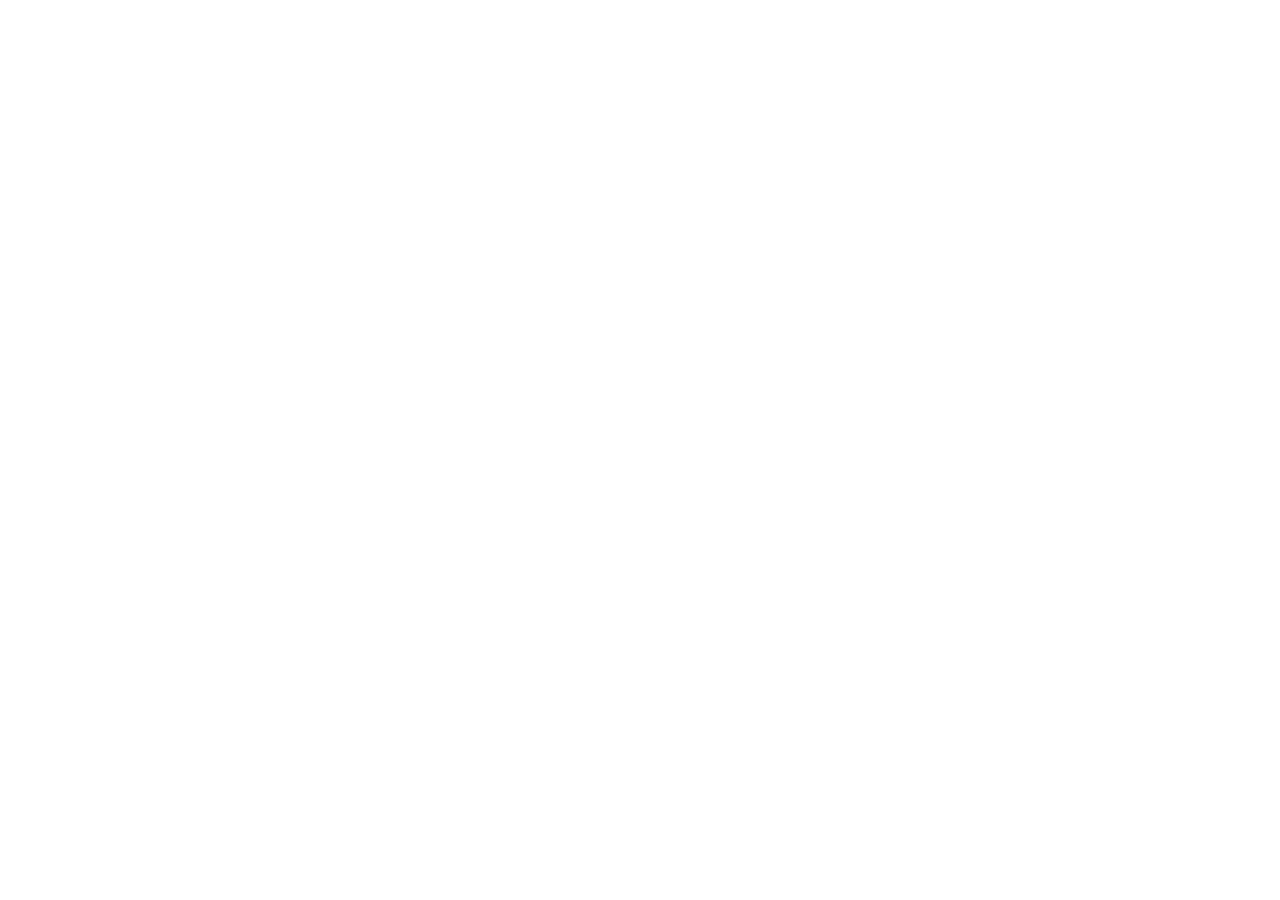
==== Architect.html @ 65053ace "first commit" ====
<!DOCTYPE html>
<html lang="en">
<head>
    <meta charset="UTF-8">
    <meta name="viewport" content="width=device-width, initial-scale=1.0">
    <title>G3 Architect</title>
    <link rel="stylesheet" href="Styles/architect.css">
</head>
<body>
    <header>
        
    </header>
    <main>

    </main>
    <footer>

    </footer>
</body>
</html>
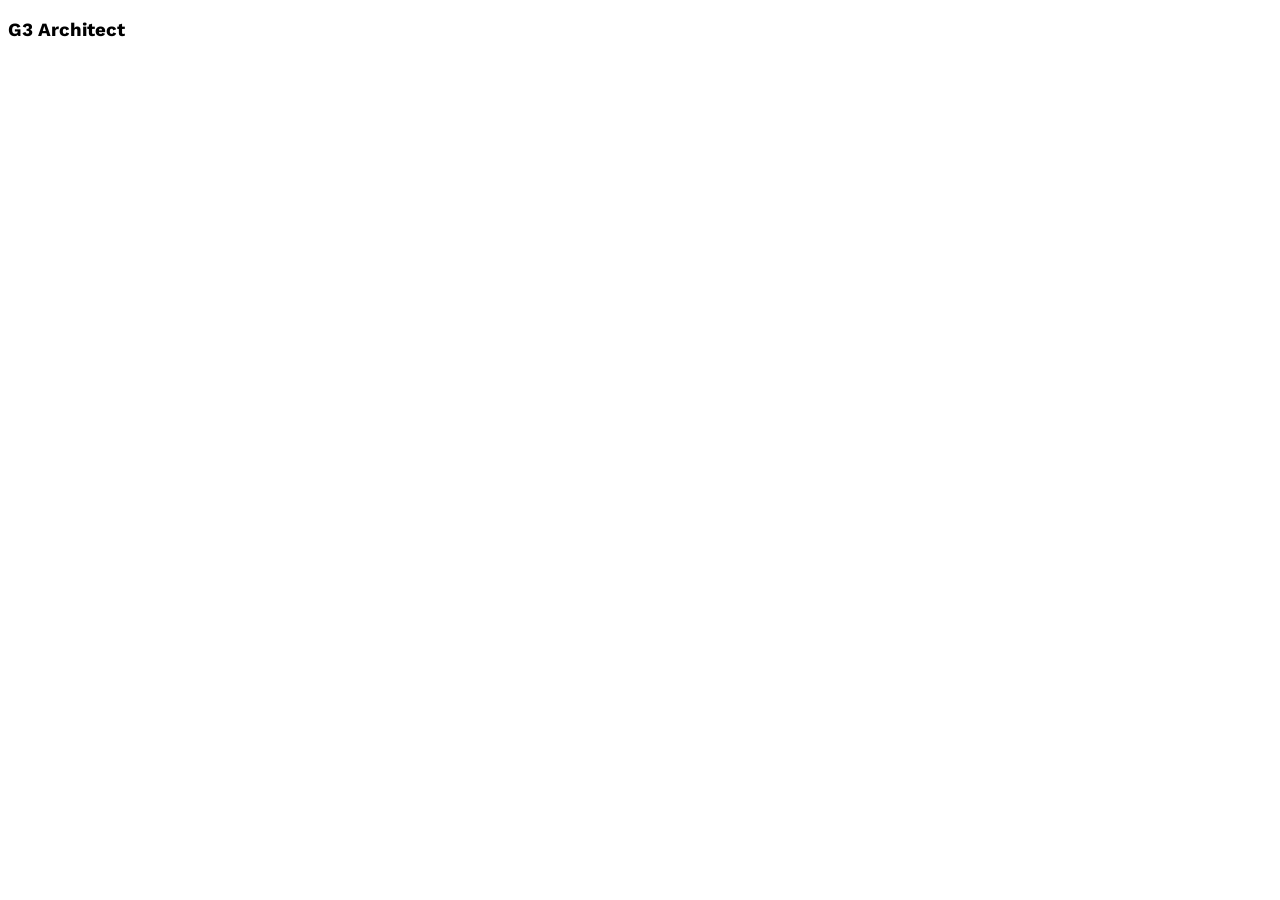
==== commit 5745d573: "Added Google Font" ====
--- a/Architect.html
+++ b/Architect.html
@@ -6,9 +6,11 @@
     <title>G3 Architect</title>
     <link rel="stylesheet" href="Styles/architect.css">
 </head>
-<body>
+<body class="work-sans-font">
     <header>
-        
+        <nav class="navbar">
+            <h3>G3 Architect</h3>
+        </nav>
     </header>
     <main>
 
--- a/Styles/architect.css
+++ b/Styles/architect.css
@@ -0,0 +1,9 @@
+@import url('https://fonts.googleapis.com/css2?family=Work+Sans:ital,wght@0,100..900;1,100..900&display=swap');
+
+
+.work-sans-font {
+    font-family: "Work Sans", sans-serif;
+    font-optical-sizing: auto;
+    font-weight: 400;
+    font-style: normal;
+  }
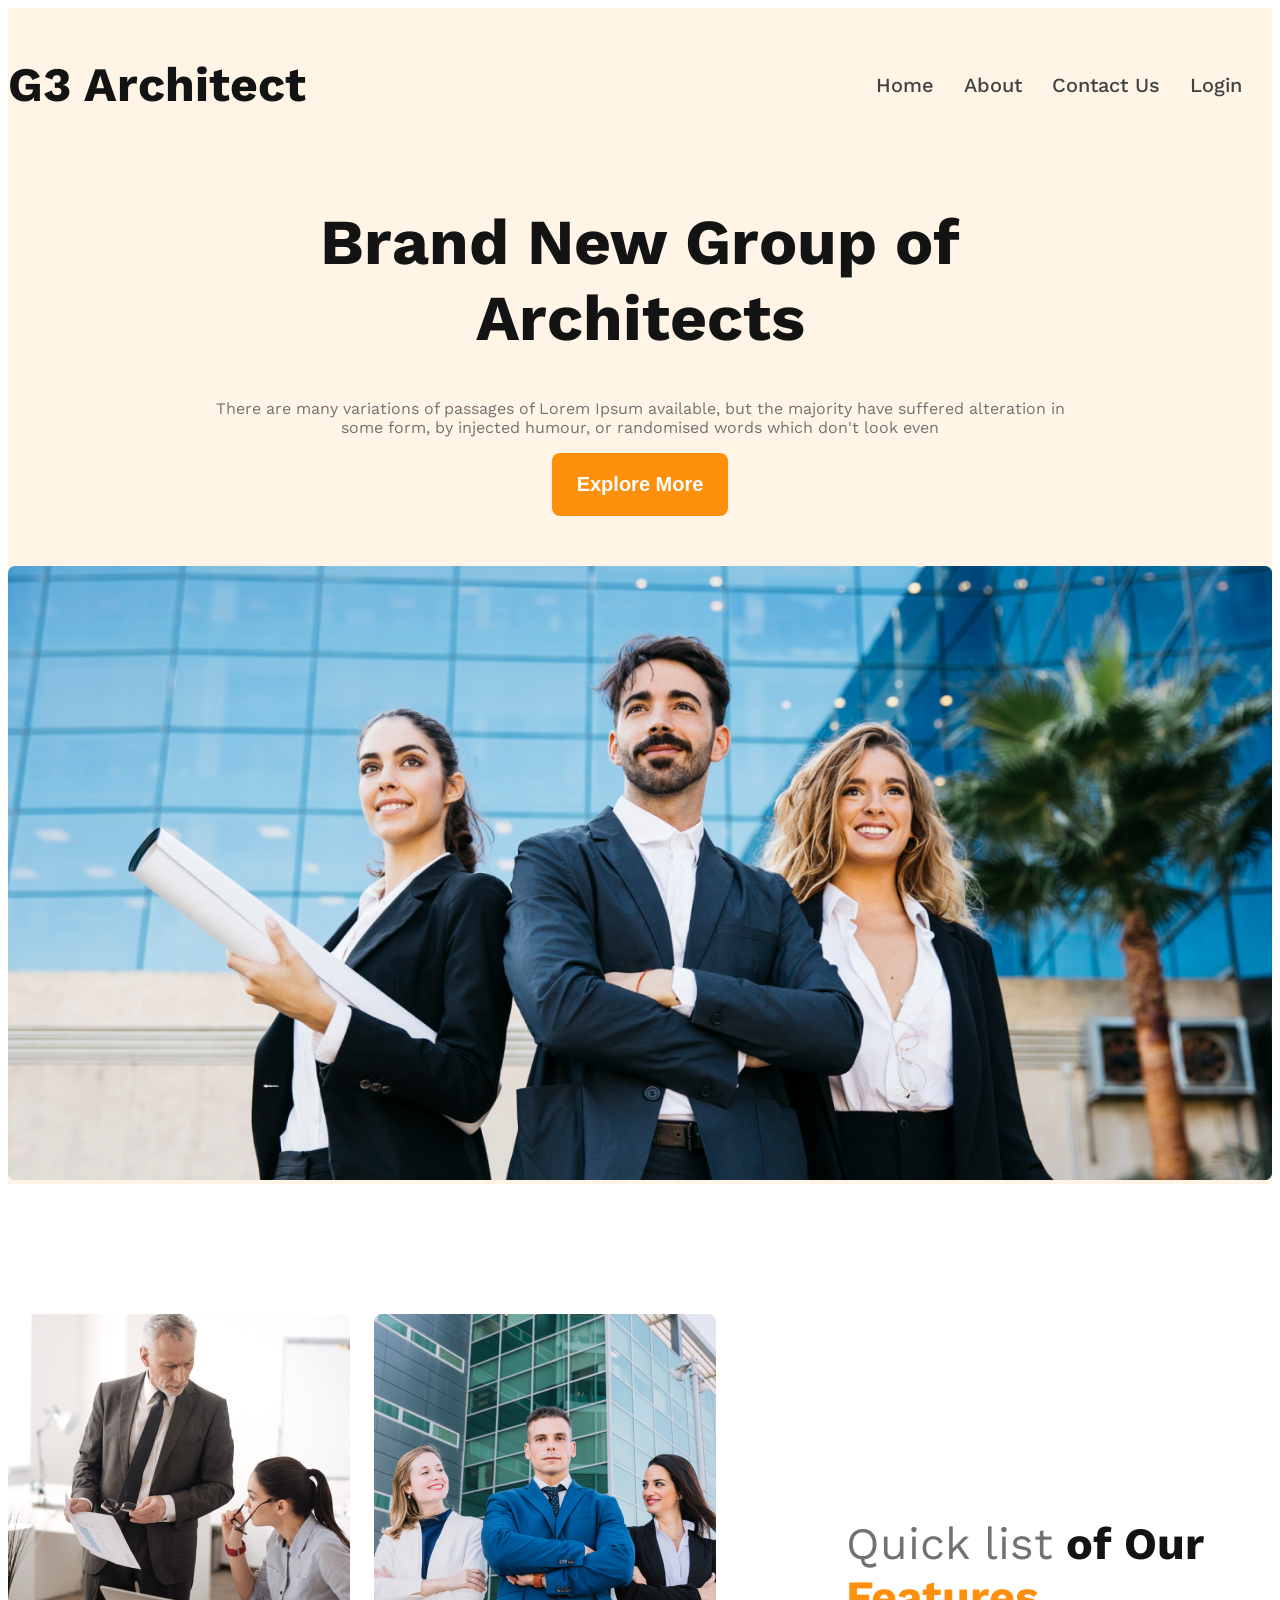
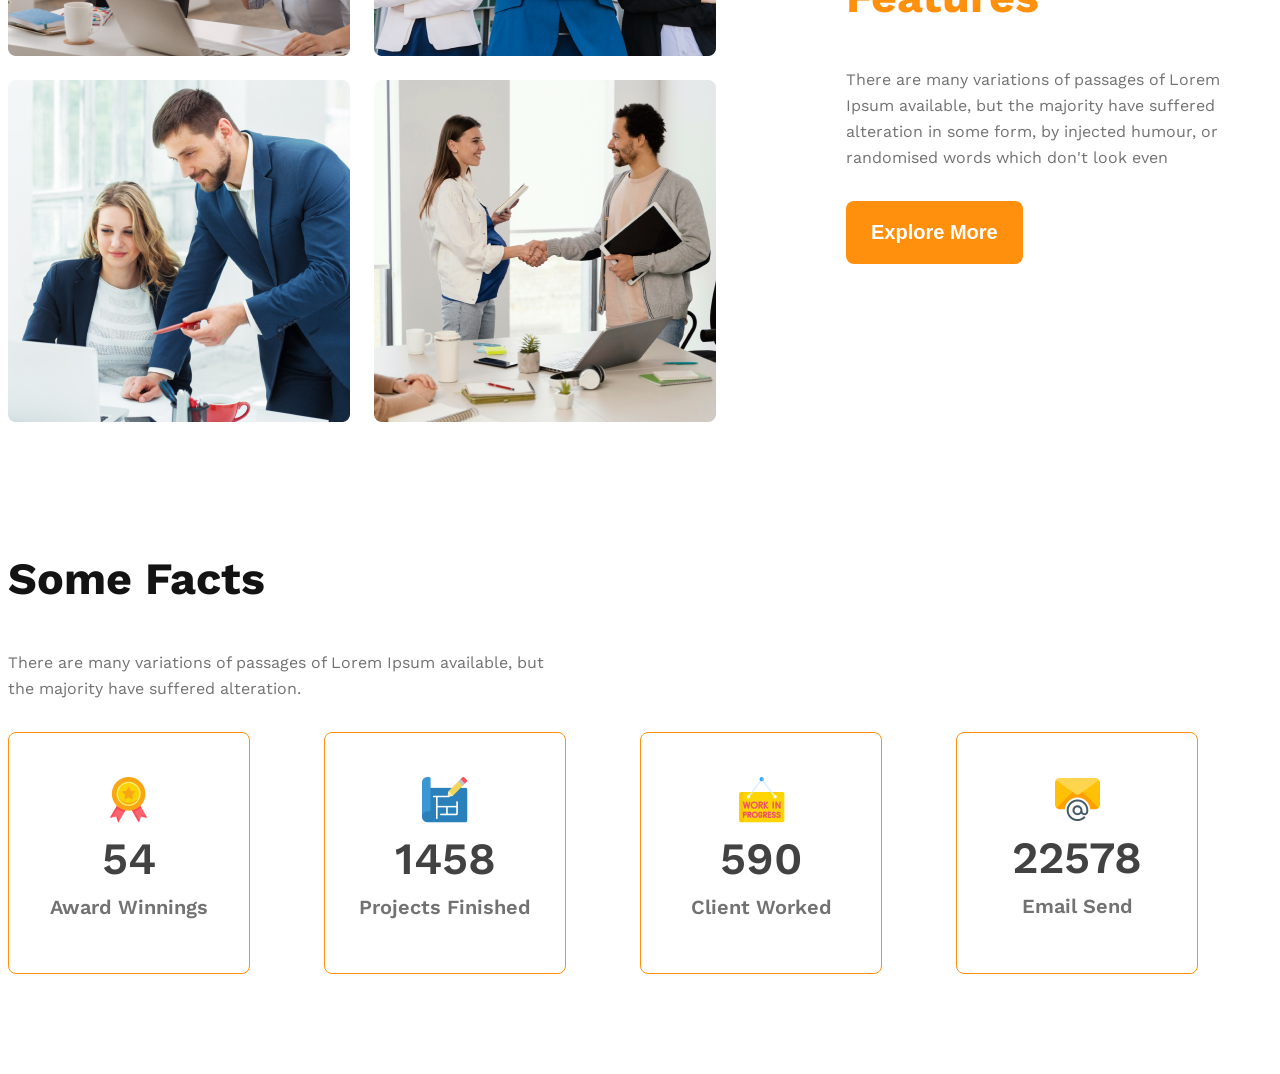
==== commit b6cadf33: "Added header, teams and fact section" ====
--- a/Architect.html
+++ b/Architect.html
@@ -1,22 +1,97 @@
 <!DOCTYPE html>
 <html lang="en">
+
 <head>
     <meta charset="UTF-8">
     <meta name="viewport" content="width=device-width, initial-scale=1.0">
     <title>G3 Architect</title>
     <link rel="stylesheet" href="Styles/architect.css">
 </head>
+
 <body class="work-sans-font">
-    <header>
-        <nav class="navbar">
-            <h3>G3 Architect</h3>
+    <header class="bg-light">
+        <nav class="navbar dis-flex">
+            <h3 class="brand dark01">G3 Architect</h3>
+            <ul class="nav-links dis-flex ">
+                <li class="nav-item"><a href="" class="nav-link dark02">Home</a></li>
+                <li class="nav-item"><a href="" class="nav-link dark02">About</a></li>
+                <li class="nav-item"><a href="" class="nav-link dark02">Contact Us</a></li>
+                <li class="nav-item"><a href="" class="nav-link dark02">Login</a></li>
+            </ul>
         </nav>
+        <div class="banner">
+            <div class="banner-content">
+                <h1 class="banner-title dark01">
+                    Brand New
+                    Group of Architects
+                </h1>
+                <p class="banner-des dark03">There are many variations of passages of Lorem Ipsum available, but the
+                    majority have
+                    suffered alteration in some form, by injected humour, or randomised words which don't look even
+                </p>
+                <button class="btn-01">Explore More</button>
+            </div>
+            <img class="banner-img" src="images/banner.png" alt="">
+        </div>
     </header>
     <main>
-
+        <section class="teams dis-flex">
+            <div class="team-img-container">
+                <img src="images/team1.png" alt="">
+                <img src="images/team2.png" alt="">
+                <img src="images/team3.png" alt="">
+                <img src="images/team4.png" alt="">
+            </div>
+            <div class="features">
+                <h3 class="feature-title sec-title">
+                    <span id="quicklist">Quick list</span> of Our <span id="ftrs">Features</span>
+                </h3>
+                <p class="feature-des dark03">
+                    There are many variations of passages of Lorem Ipsum available, but the majority have suffered
+                    alteration in some form, by injected humour, or randomised words which don't look even
+                </p>
+                <button class="btn-01">Explore More</button>
+            </div>
+        </section>
+        <section class="some-facts">
+            <h3 class="sec-title">Some Facts</h3>
+            <p class="sec-des" id="fact-des">There are many variations of passages of Lorem Ipsum available, but the majority have
+                suffered alteration.</p>
+            <div class="fact-container">
+                <div class="fact dis-flex">
+                    <div>
+                        <img src="images/icons/ribon.png" alt="" class="fact-icon">
+                        <h6 class="fact-num">54</h6>
+                        <p class="fact-name">Award Winnings</p>
+                    </div>
+                </div>
+                <div class="fact dis-flex">
+                    <div>
+                        <img src="images/icons/projects.png" alt="" class="fact-icon">
+                        <h6 class="fact-num ">1458</h6>
+                        <p class="fact-name">Projects Finished</p>
+                    </div>
+                </div>
+                <div class="fact dis-flex">
+                    <div>
+                        <img src="images/icons/customers.png" alt="" class="fact-icon">
+                        <h6 class="fact-num ">590</h6>
+                        <p class="fact-name">Client Worked</p>
+                    </div>
+                </div>
+                <div class="fact dis-flex">
+                    <div>
+                        <img src="images/icons/email.png" alt="" class="fact-icon">
+                        <h6 class="fact-num">22578</h6>
+                        <p class="fact-name">Email Send</p>
+                    </div>
+                </div>
+            </div>
+        </section>
     </main>
     <footer>
 
     </footer>
 </body>
+
 </html>
--- a/Styles/architect.css
+++ b/Styles/architect.css
@@ -6,4 +6,209 @@
     font-optical-sizing: auto;
     font-weight: 400;
     font-style: normal;
-  }+  }
+
+
+/* Shared Styles */
+
+.dark01{
+    color: #131313;
+}
+
+.dark02{
+    color: #424242;
+}
+
+.dark03{
+    color: #727272;
+}
+
+.bg-light{
+    background-color: rgba(255, 144, 14, 0.1);
+}
+
+.dis-flex{
+    display: flex;
+}
+
+.btn-01{
+    background-color: #FF900E;
+    color: white;
+    padding: 20px 25px;
+    border-radius: 8px;
+    border-style: none;
+    font-size: 1.25rem;
+    font-weight: 600;
+}
+
+.sec-title{
+    font-size: 2.8rem;
+    font-weight: bold;
+    color: #131313;
+}
+
+.sec-des{
+    margin-bottom: 30px;
+    line-height: 26px;
+    color: #727272;
+}
+
+main > section{
+    margin-top: 130px;
+    margin-bottom: 100px;
+}
+
+main{
+    max-width: 1440px;
+    margin: 0 auto;
+}
+
+/* Header Styles */
+
+/* Navbar Styles */
+
+.navbar{
+    justify-content: space-between;
+    align-items: center;
+}
+
+.brand{
+    font-weight: bold;
+    font-size: 3rem;
+}
+
+.nav-link{
+    text-decoration: none;
+    font-weight: 500;
+    font-size: 1.25rem;
+}
+
+.nav-item{
+    list-style: none;
+    margin-right: 30px;
+}
+
+.navbar, .banner{
+    max-width: 1440px;
+    margin: 0 auto;
+}
+
+/* Banner Styles */
+
+.banner-content{
+    max-width: 850px;
+    margin: 0 auto;
+    text-align: center;
+    margin-bottom: 50px;
+}
+
+.banner-title{
+    font-weight: bold;
+    font-size: 4rem;
+}
+
+.banner-img{
+    width: 100%;
+}
+
+/* Teams and Features */
+
+.teams{
+    align-items: center;
+}
+
+.team-img-container{
+    display: grid;
+    grid-template-columns: repeat(2,1fr);
+    gap: 24px;
+}
+
+.features{
+    margin-left: 130px;
+    max-width: 530px;
+}
+
+.feature-title{
+    font-size: 2.8rem;
+    font-weight: bold;
+}
+
+
+#quicklist{
+    color: #727272;
+    font-weight: 400;
+}
+
+#ftrs{
+    color: #FF900E;
+}
+
+.feature-des{
+    margin-bottom: 30px;
+    line-height: 26px;
+}
+
+/* Fact Section */
+
+.fact{
+    border: 1px solid #FF900E;
+    width: 240px;
+    height: 240px;
+    border-radius: 8px;
+    justify-content: center;
+    align-items: center;
+    text-align: center;
+}
+#fact-des{
+    max-width: 540px;
+}
+
+.fact-container{
+    display: grid;
+    grid-template-columns: repeat(4,1fr);
+}
+
+.fact-num{
+    font-size: 2.8rem;
+    font-weight: 600;
+    margin-top: 5px;
+    margin-bottom: 10px;
+    color: #424242;
+}
+
+.fact-name{
+    font-size: 1.25rem;
+    font-weight: 600;
+    margin-top: 5px;
+    margin-bottom: 10px;
+    color: #727272;
+}
+
+/* Responsive */
+
+@media screen and (max-width: 576px) {
+    .navbar, .nav-link{
+        flex-direction: column;
+    } 
+    
+    .teams{
+        flex-direction: column;
+    }
+    .team-img-container{
+        grid-template-columns: repeat(1,1fr);
+    }
+    .features{
+        margin-left: 20px;
+    }
+}
+
+/* Medium Size Device */
+
+@media screen and (min-width: 576px) and (max-width: 992px) {
+    .teams{
+        flex-direction: column;
+    }
+    .features{
+        margin-left: 50px auto;
+    }
+}
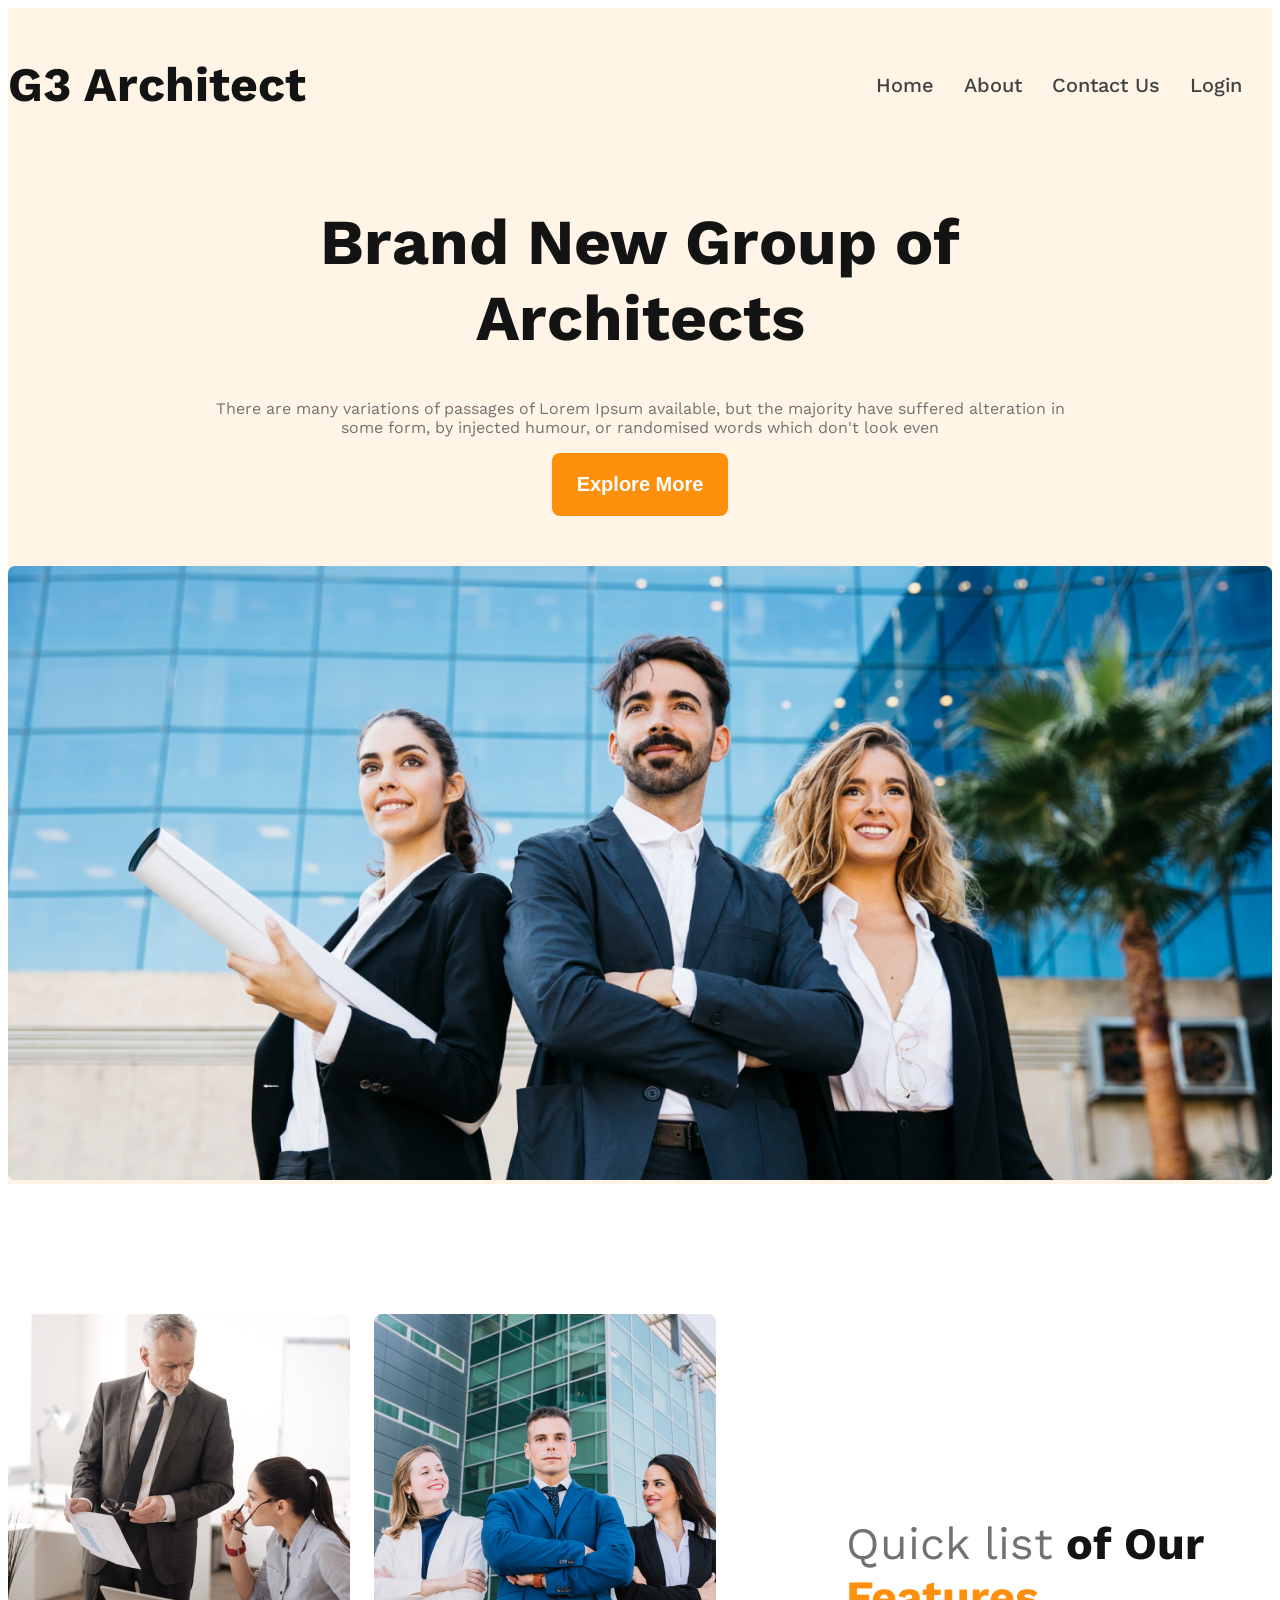
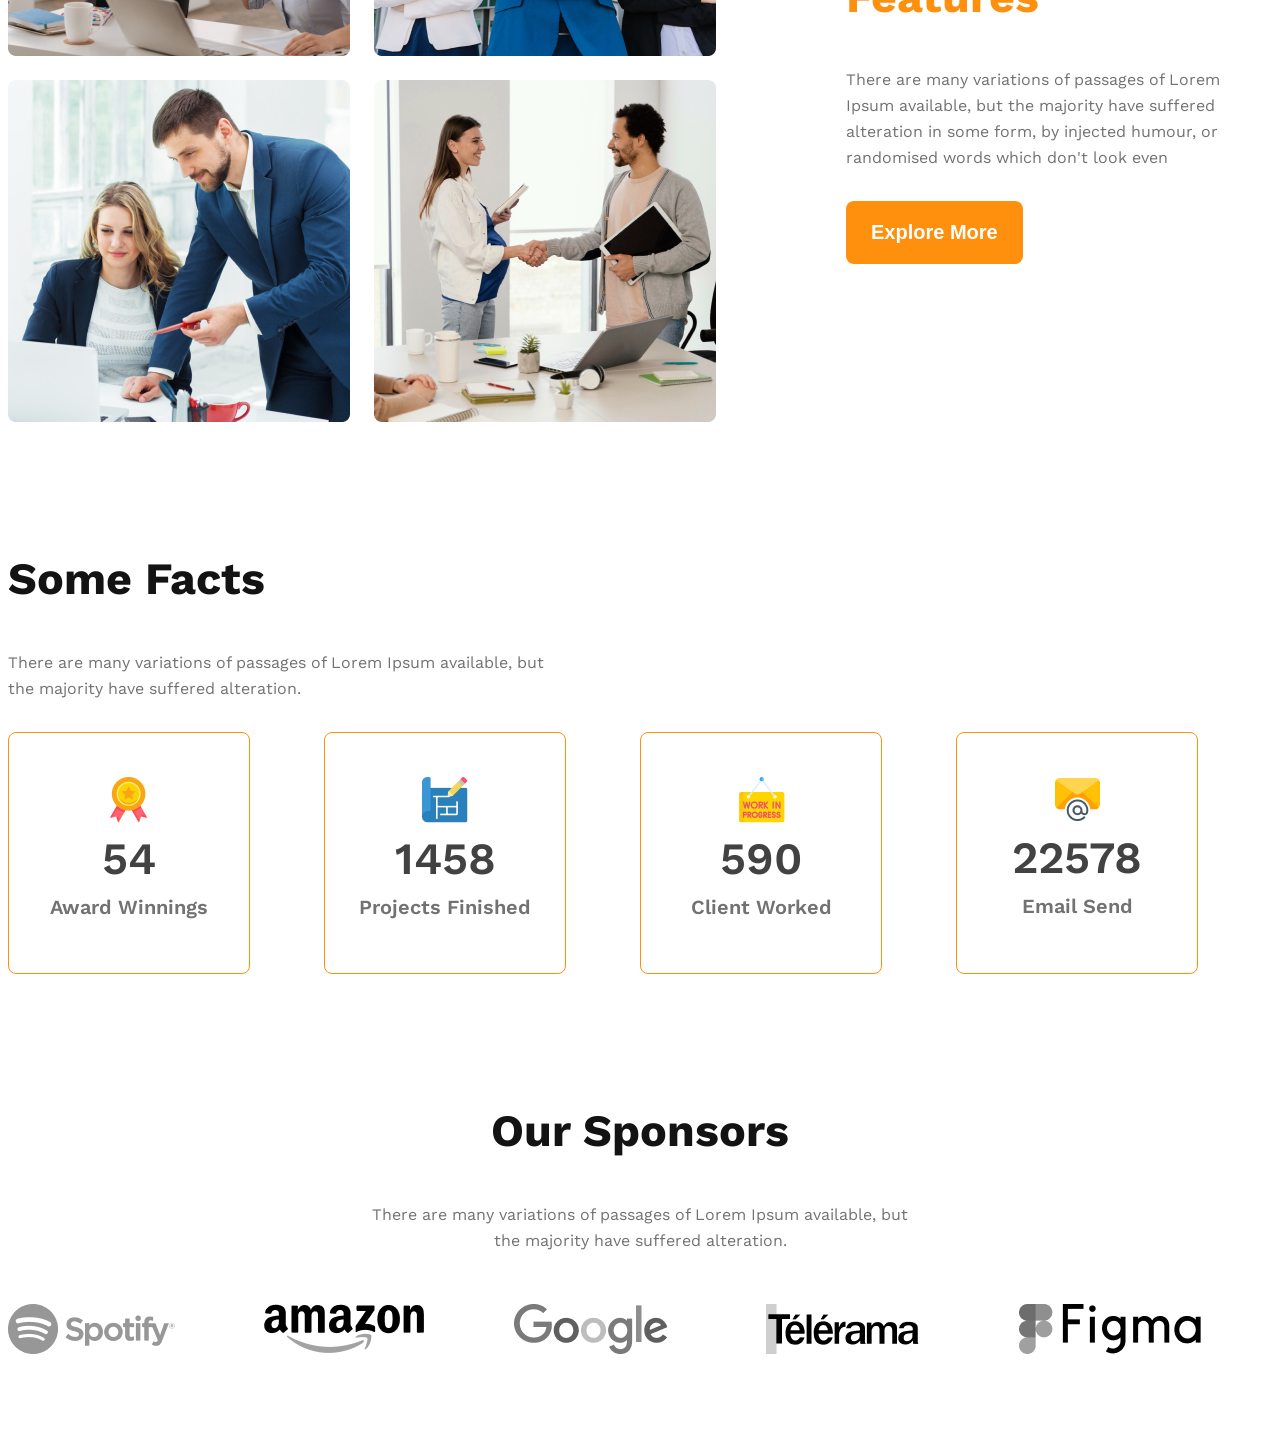
==== commit bd934e74: "Added Sponsor and Responsiveness" ====
--- a/Architect.html
+++ b/Architect.html
@@ -88,6 +88,19 @@
                 </div>
             </div>
         </section>
+        <section class="sponsors">
+            <div class="sponsor-info">
+                <h3 class="sec-title">Our Sponsors</h3>
+                <p class="sec-des">There are many variations of passages of Lorem Ipsum available, but the majority have suffered alteration.</p>
+            </div>
+            <div class="sponsor-companies">
+                <img src="images/sponsors/spotify.png" alt="">
+                <img src="images/sponsors/amazon.png" alt="">
+                <img src="images/sponsors/google.png" alt="">
+                <img src="images/sponsors/telerama.png" alt="">
+                <img src="images/sponsors/figma.png" alt="">
+            </div>
+        </section>
     </main>
     <footer>
 
--- a/Styles/architect.css
+++ b/Styles/architect.css
@@ -184,6 +184,23 @@
     color: #727272;
 }
 
+/* Sponsor Styles */
+
+.sponsor-info{
+    max-width: 540px;
+    margin: 50px auto;
+    text-align: center;
+}
+
+.sponsor-companies{
+    display: grid;
+    grid-template-columns: repeat(5,1fr);
+}
+
+.sponsor-companies img{
+    filter: grayscale(100%);
+}
+
 /* Responsive */
 
 @media screen and (max-width: 576px) {
@@ -194,12 +211,23 @@
     .teams{
         flex-direction: column;
     }
-    .team-img-container{
+    .team-img-container, .fact-container, .sponsor-companies{
         grid-template-columns: repeat(1,1fr);
     }
     .features{
         margin-left: 20px;
     }
+
+    .fact-container{
+        justify-items: center;
+        gap: 24px;
+    }
+
+    .sponsor-companies{
+        gap: 50px;
+        justify-items: center;
+    }
+
 }
 
 /* Medium Size Device */
@@ -211,4 +239,11 @@
     .features{
         margin-left: 50px auto;
     }
+
+    .sponsor-companies, .fact-container{
+        grid-template-columns: repeat(2,1fr);
+        gap: 50px;
+        justify-items: center;
+    }
+
 }
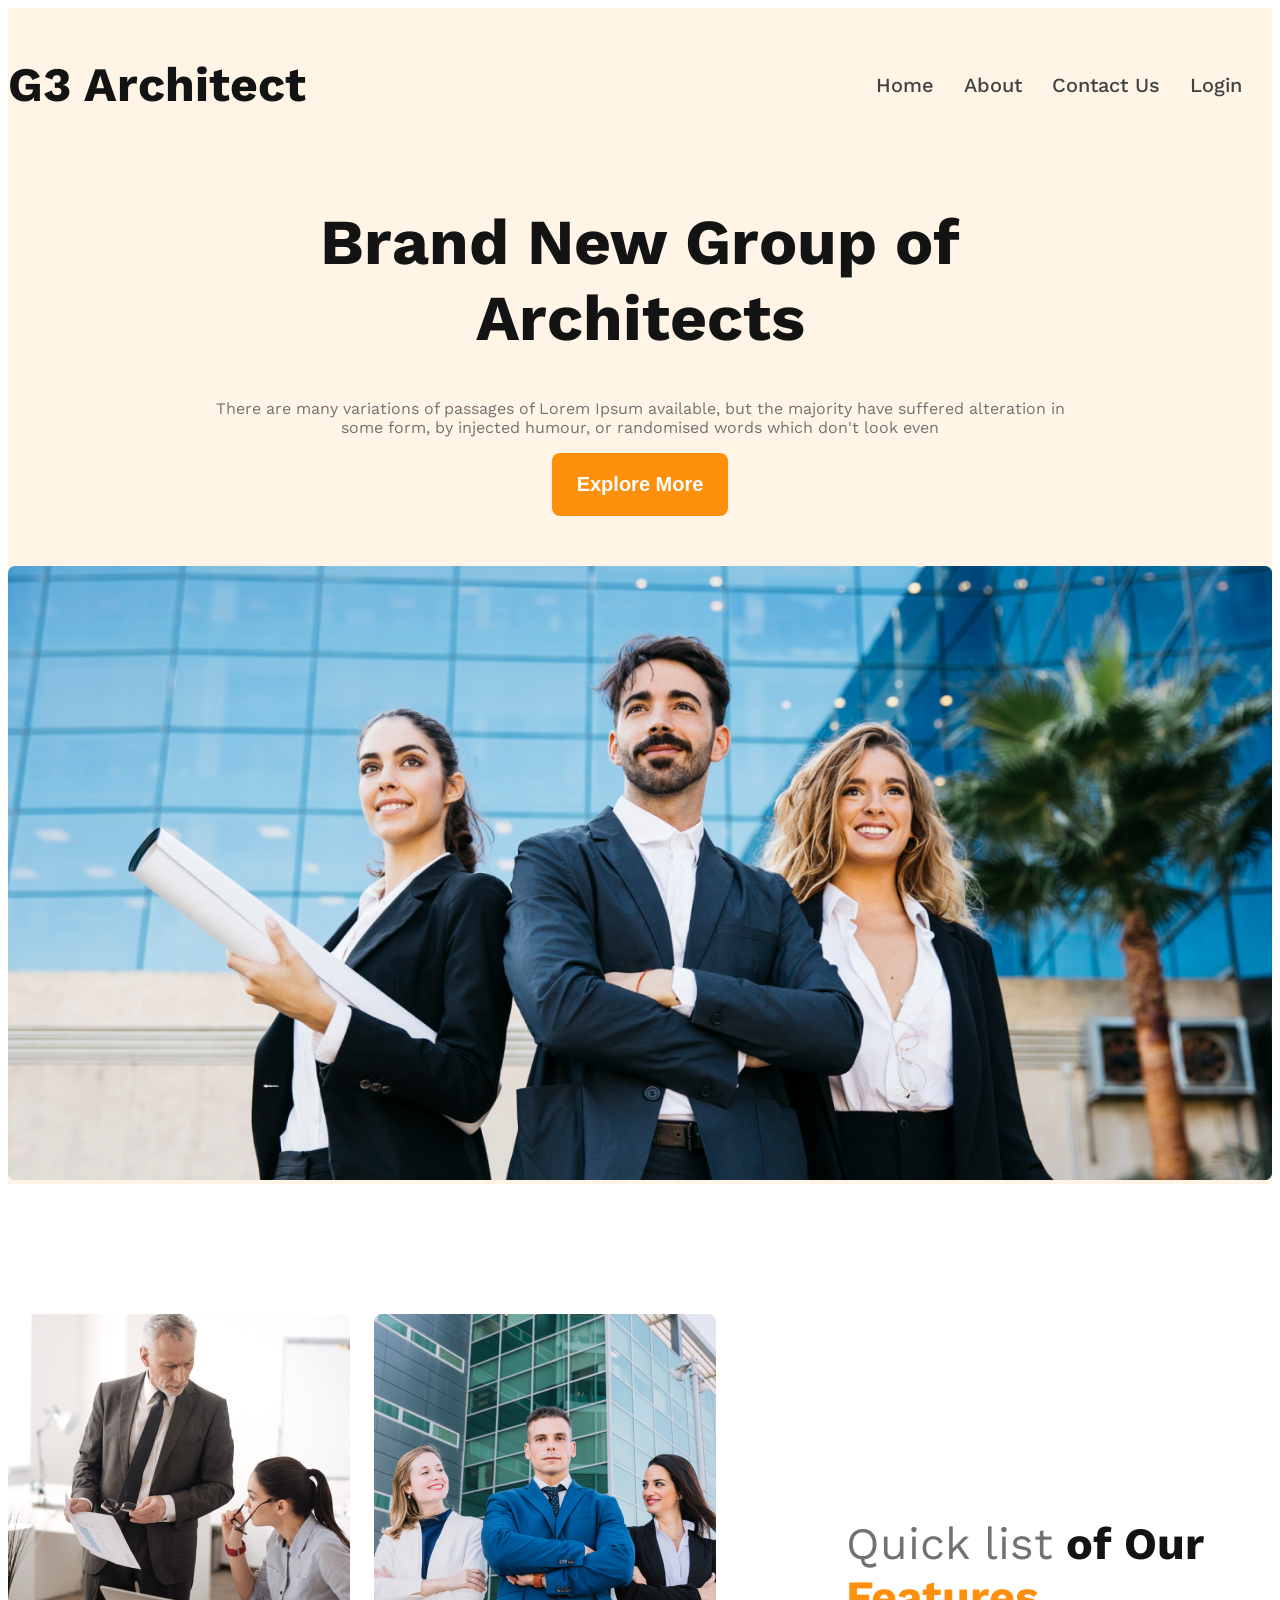
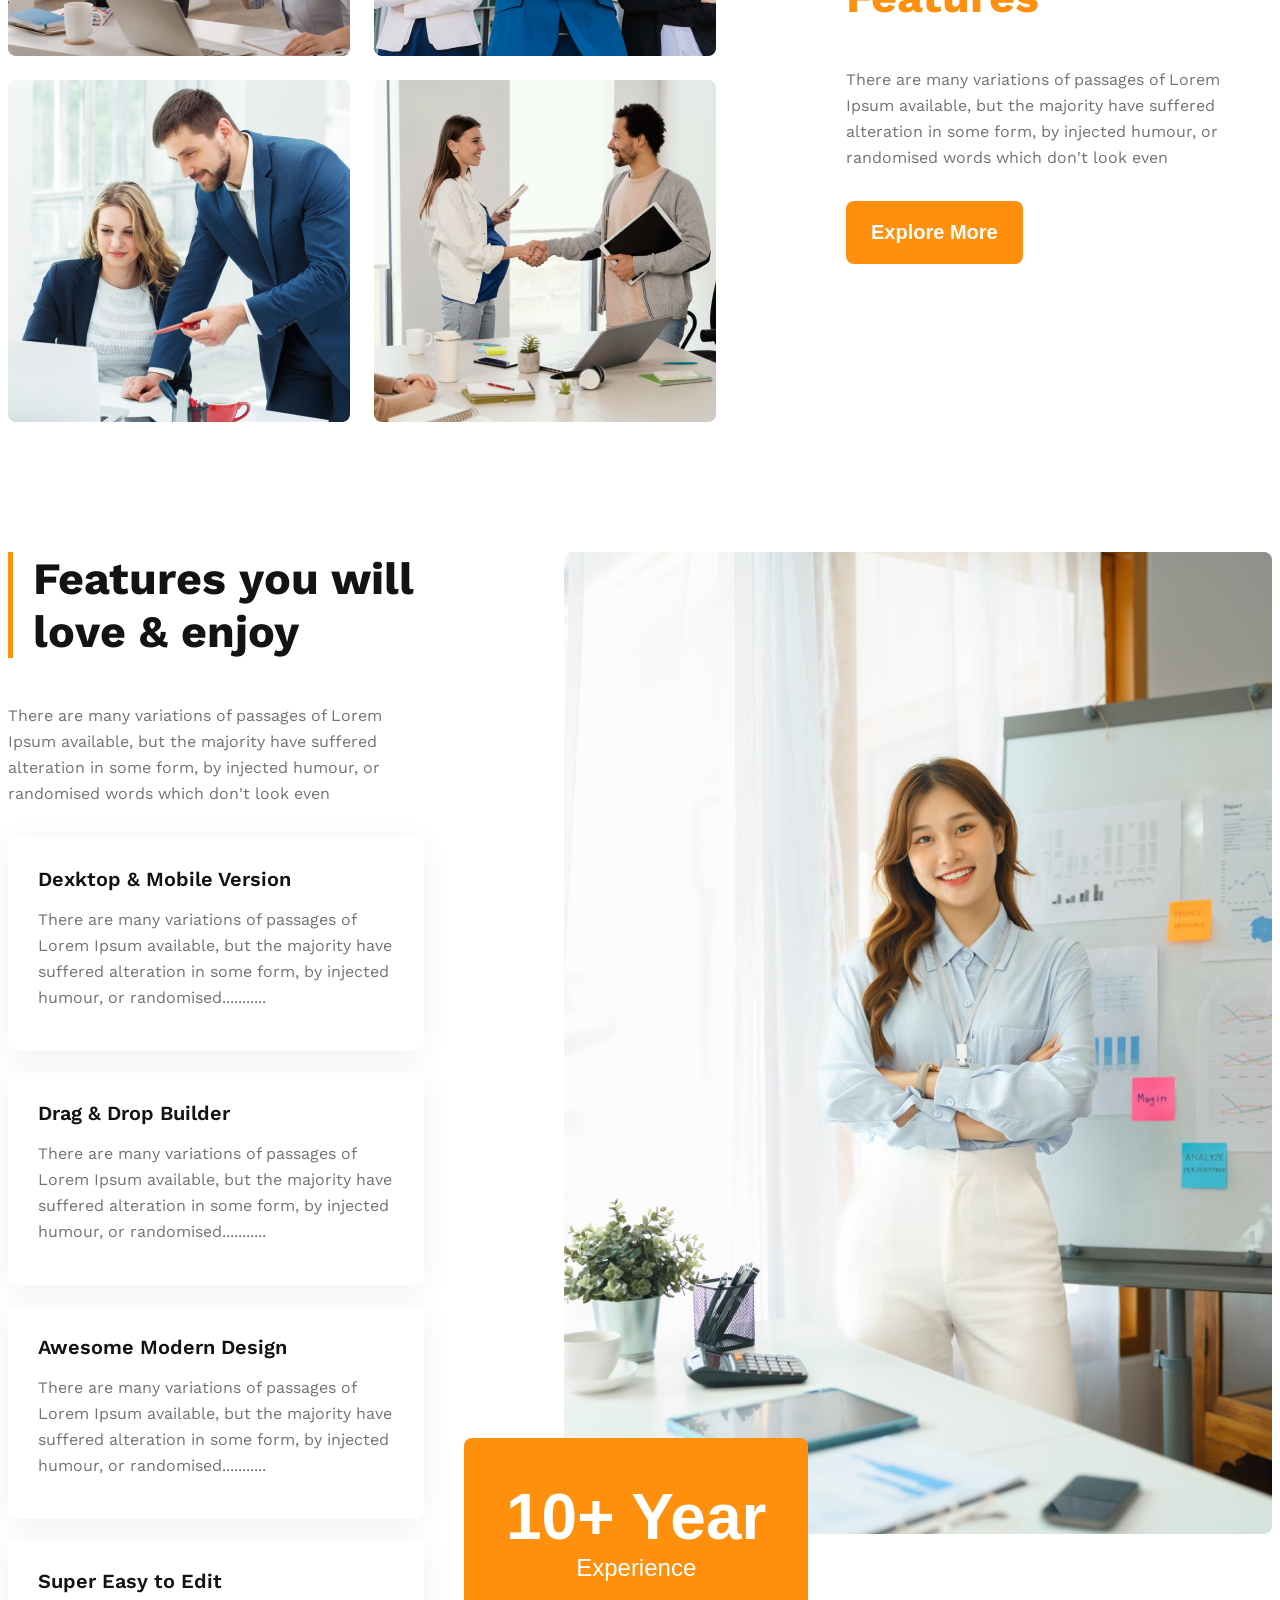
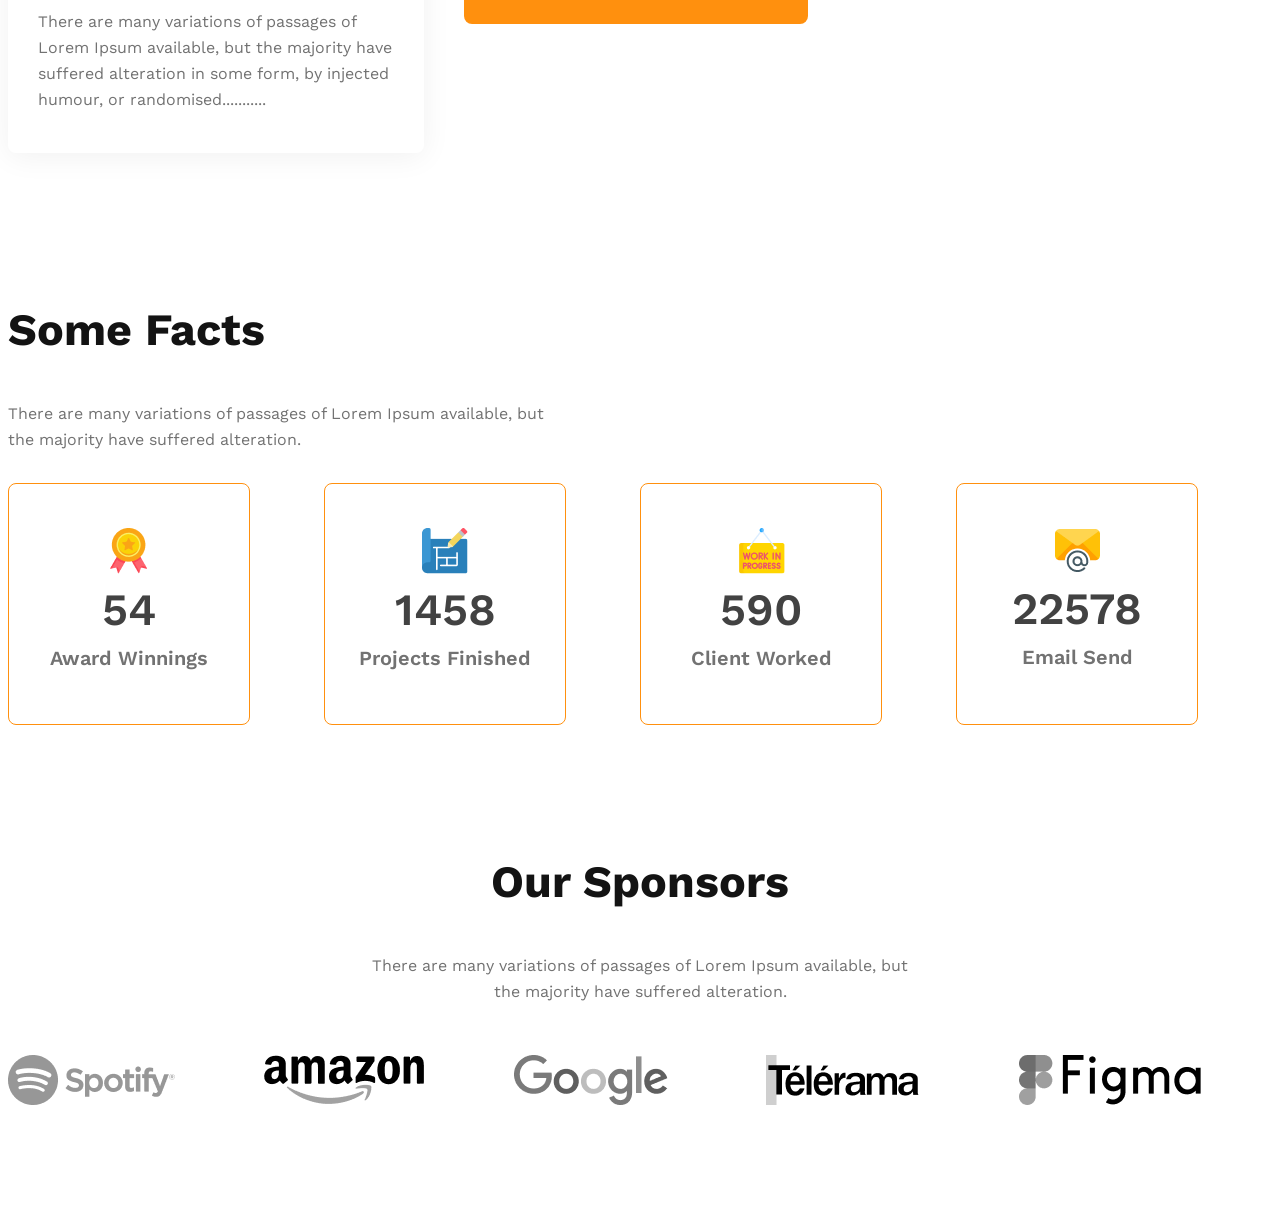
==== commit 214394e0: "Added Feature Section and responsiveness" ====
--- a/Architect.html
+++ b/Architect.html
@@ -51,6 +51,58 @@
                     alteration in some form, by injected humour, or randomised words which don't look even
                 </p>
                 <button class="btn-01">Explore More</button>
+            </div>
+        </section>
+        <section class="ar-features">
+            <div>
+                <h3 id="ar-features-title" class="sec-title">
+                    Features you will <br> love & enjoy
+                </h3>
+                <p class="sec-des">
+                    There are many variations of passages of Lorem Ipsum available, but the majority have suffered alteration in some form, by injected humour, or randomised words which don't look even
+                </p>
+                <div class="ar-feature-card-container">
+                    <div class="ar-feature-card">
+                        <h4 class="ar-feature-card-title">
+                            Dexktop & Mobile Version
+                        </h4>
+                        <p class="sec-des">
+                            There are many variations of passages of Lorem Ipsum available, but the majority have suffered alteration in some form, by injected humour, or randomised...........
+                        </p>
+                    </div>
+                    <div class="ar-feature-card">
+                        <h4 class="ar-feature-card-title">
+                            Drag & Drop Builder
+                        </h4>
+                        <p class="sec-des">
+                            There are many variations of passages of Lorem Ipsum available, but the majority have suffered alteration in some form, by injected humour, or randomised...........
+                        </p>
+                    </div>
+                    <div class="ar-feature-card">
+                        <h4 class="ar-feature-card-title">
+                            Awesome Modern Design
+                        </h4>
+                        <p class="sec-des">
+                            There are many variations of passages of Lorem Ipsum available, but the majority have suffered alteration in some form, by injected humour, or randomised...........
+                        </p>
+                    </div>
+                    <div class="ar-feature-card">
+                        <h4 class="ar-feature-card-title">
+                            Super Easy to Edit
+                        </h4>
+                        <p class="sec-des">
+                            There are many variations of passages of Lorem Ipsum available, but the majority have suffered alteration in some form, by injected humour, or randomised...........
+                        </p>
+                    </div>
+                </div>
+            </div>
+            <div>
+                <img class="feature-architect" src="images/architect.png" alt="">
+                <button id="ex-btn" class="btn-01">
+                    <span id="jumbo">10+ Year</span> 
+                    <br>
+                    Experience
+                </button>
             </div>
         </section>
         <section class="some-facts">
--- a/Styles/architect.css
+++ b/Styles/architect.css
@@ -148,6 +148,46 @@
     line-height: 26px;
 }
 
+/* Feature Section */
+.ar-features{
+    display: flex;
+    gap: 140px;
+}
+
+#ar-features-title{
+    margin-top: 0;
+    border-left: 5px solid #FF900E;
+    padding-left: 20px;
+}
+
+.ar-feature-card{
+    padding: 30px 30px 10px 30px;
+    box-shadow: 0 4px 30px 0 rgba(0, 0, 0, 0.06);
+    margin-bottom: 20px;
+    border-radius: 8px;
+}
+
+.ar-feature-card-title{
+    font-weight: 600;
+    font-size: 1.25rem;
+    color: #131313;
+    margin-top: 0px;
+    margin-bottom: 0px;
+}
+
+#ex-btn{
+    padding: 42px;
+    font-size: 1.5rem;
+    font-weight: 500;
+    margin-left: -100px;
+    margin-top: -100px;
+}
+
+#jumbo{
+    font-size: 4rem;
+    font-weight: bold;
+}
+
 /* Fact Section */
 
 .fact{
@@ -204,7 +244,7 @@
 /* Responsive */
 
 @media screen and (max-width: 576px) {
-    .navbar, .nav-link{
+    .navbar, .nav-link , .ar-features{
         flex-direction: column;
     } 
     
@@ -228,12 +268,21 @@
         justify-items: center;
     }
 
+    .feature-architect{
+        width: 100%;
+    }
+
+    #ex-btn{
+        margin-top: 20px;
+        margin-left: 20px;
+    }
+
 }
 
 /* Medium Size Device */
 
 @media screen and (min-width: 576px) and (max-width: 992px) {
-    .teams{
+    .teams, .ar-features{
         flex-direction: column;
     }
     .features{
@@ -246,4 +295,9 @@
         justify-items: center;
     }
 
+    #ex-btn{
+        margin-top: 20px;
+        margin-left: 20px;
+    }
+
 }
